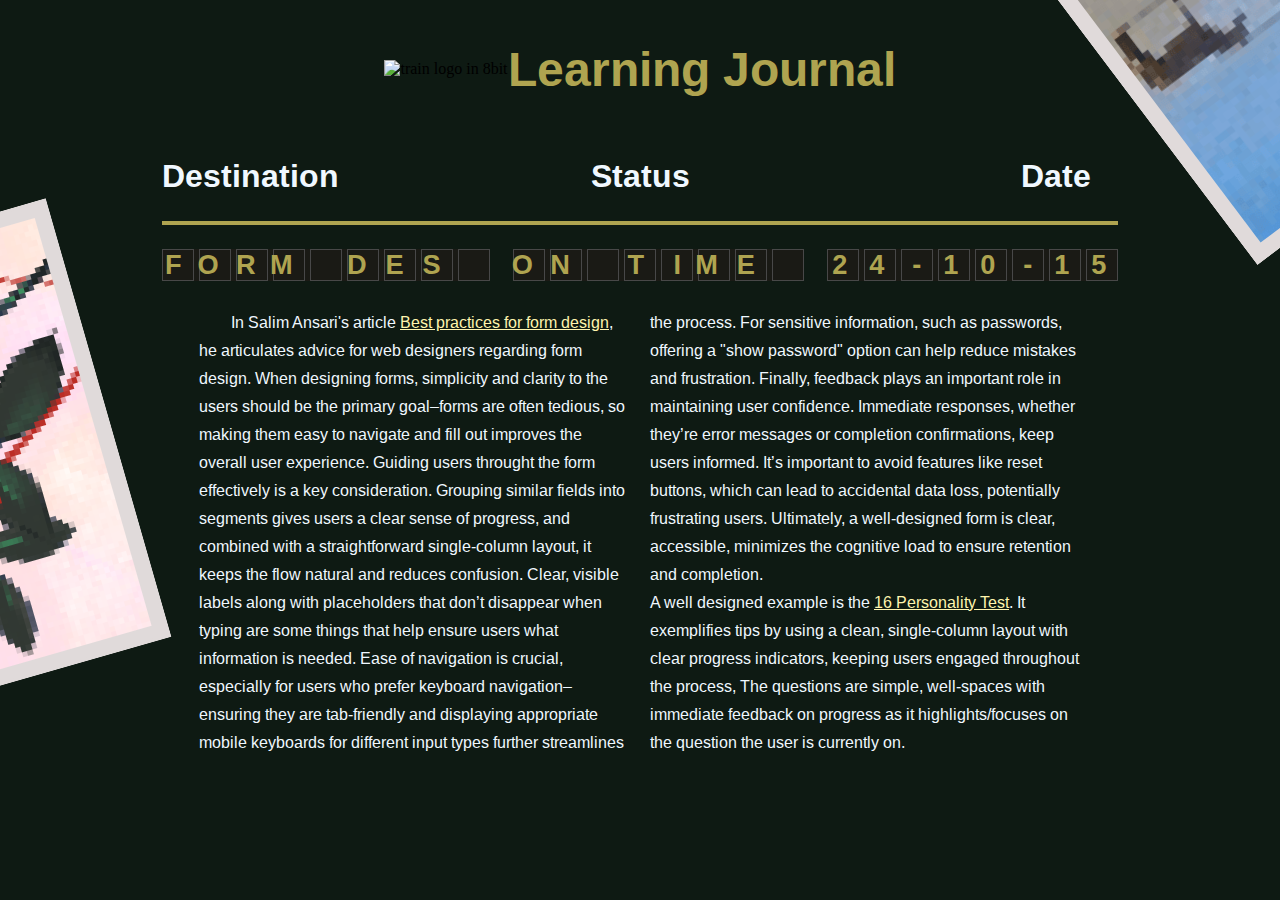
==== journal/index.html @ 00fc0b47 "added css and html code" ====
<!DOCTYPE html>
<html lang="en">
<head>
    <meta charset="UTF-8">
    <meta name="viewport" content="width=device-width, initial-scale=1.0">
    <title>Learning Journal</title>

    <!-- normalize link -->
    <link href="https://cdnjs.cloudflare.com/ajax/libs/normalize/8.0.1/normalize.min.css" rel="stylesheet">

    <!-- stylesheet -->
    <link href="https://fonts.googleapis.com/css2?family=Arimo:wght@500&display=swap" rel="stylesheet">
    <link rel="stylesheet" href="styles.css">
</head>

<body>
    <div class="backgroundDecor">
        <img src="../images/postcard1.png" alt="image of a pixelated leaf bunch">
        <img src="../images/postcard2.png" alt="image of a pixelated horse at the beach">
    </div>

    <header>
        <div class="headerSegment">
            <img src="../images/trainLogo.png" alt="train logo in 8bit">
            <h1>Learning Journal</h1>
        </div>
        
        <div>
            <h2>Destination</h2>
            <h2>Status</h2>
            <h2>Date</h2>
        </div>
    </header>

    <main>
        <article>
            <div>
                <h3 class="letterContainer">
                    <span class="letterBox">F</span>
                    <span class="letterBox">O</span>
                    <span class="letterBox">R</span>
                    <span class="letterBox">M</span>
                    <span class="letterBox"></span>
                    <span class="letterBox">D</span>
                    <span class="letterBox">E</span>
                    <span class="letterBox">S</span>
                    <span class="letterBox"></span>
                </h3>
                <h3 class="letterContainer">
                    <span class="letterBox">O</span>
                    <span class="letterBox">N</span>
                    <span class="letterBox"></span>
                    <span class="letterBox">T</span>
                    <span class="letterBox">I</span>
                    <span class="letterBox">M</span>
                    <span class="letterBox">E</span>
                    <span class="letterBox"></span>
                </h3>
                <h3 class="letterContainer">
                    <span class="letterBox">2</span>
                    <span class="letterBox">4</span>
                    <span class="letterBox">-</span>
                    <span class="letterBox">1</span>
                    <span class="letterBox">0</span>
                    <span class="letterBox">-</span>
                    <span class="letterBox">1</span>
                    <span class="letterBox">5</span>
                </h3>
            </div>
            <p>In Salim Ansari's article <a href="https://uxdesign.cc/best-practices-for-form-design-ff5de6ca8e5f">Best practices for form design</a>, he articulates advice for web designers regarding form design. When designing forms, simplicity and clarity to the users should be the primary goal–forms are often tedious, so making them easy to navigate and fill out improves the overall user experience. Guiding users throught the form effectively is a key consideration. Grouping similar fields into segments gives users a clear sense of progress, and combined with a straightforward single-column layout, it keeps the flow natural and reduces confusion. Clear, visible labels along with placeholders that don’t disappear when typing are some things that help ensure users what information is needed. Ease of navigation is crucial, especially for users who prefer keyboard navigation–ensuring they are tab-friendly and displaying appropriate mobile keyboards for different input types further streamlines the process. For sensitive information, such as passwords, offering a "show password" option can help reduce mistakes and frustration. Finally, feedback plays an important role in maintaining user confidence. Immediate responses, whether they’re error messages or completion confirmations, keep users informed. It’s important to avoid features like reset buttons, which can lead to accidental data loss, potentially frustrating users. Ultimately, a well-designed form is clear, accessible, minimizes the cognitive load to ensure retention and completion. 
            <br>
            A well designed example is the <a href="https://www.16personalities.com/free-personality-test">16 Personality Test</a>. It exemplifies tips by using a clean, single-column layout with clear progress indicators, keeping users engaged throughout the process, The questions are simple, well-spaces with immediate feedback on progress as it highlights/focuses on the question the user is currently on.
            </p>
        </article>
    </main>
    
</body>
</html>
---- journal/styles.css ----
/* general styling */
body {
    background-color: #0e1a13;
    padding: 0 12%;
    overflow-x: hidden; 
}

h1, h2, h3 {
    font-family: "Arimo", sans-serif;
    color: #afa450;
}

h2, p {
    font-family: "Arimo", sans-serif;
    color: aliceblue;
}

a {
    color: #fff5ae;
}

.backgroundDecor img {
    position: absolute;
    border: 3px solid #e0dada;
    background-color: #e0dada;
    padding: 1%;
    z-index: -3;
}

.backgroundDecor img:first-of-type {
    transform: rotateZ(-16deg);
    right: 91%;
    top: 27%;
}

.backgroundDecor img:nth-of-type(2) {
    transform: rotateZ(143deg);
    right: -13%;
    top: -18%;
}



/* header stylling */
header {
    display: grid;
    box-shadow: 0px 4px 0px 0px rgba(175,164,80,1);
}

header .headerSegment {
    justify-content: center;
}

header div {
    display: flex;
    align-items: center;
    justify-content: space-between;
}

header h1 {
    font-size: 48px;
}

header div h2 {
    text-align: center;
    width: 125px;
    font-size: 2em;
}

/* article stylling */
article div {
    display: flex;
    align-items: center;
    justify-content: space-between;
    text-align: center;
}

article h3 {
    letter-spacing: 11px;
    background-color: #1a1a15;
    text-align: center;
    font-size: 1.7em;
}

article p {
    line-height: 1.75em;
    max-width: 98ch;
    text-indent: 2em;
    margin: 0 auto;
    background: #0e1a13;
    padding: 0 1%;
}

article a:hover {
    background-color: #fff5ae;
    color:#1a1a15;
}

article .letterContainer {
    display: flex;
    gap: 5px;
}

article .letterBox {
    display: flex;
    width: 30px;
    height: 30px;
    border: 1.5px solid #484848;
    font-family: 'Franklin Gothic Std', Arial, sans-serif;
    text-align: center;
    margin: 0;
    justify-content: flex-end;
    align-items: center;
    transition: transform 0.5s ease-in-out;
}

article .letterBox:hover {
    transform: rotateX(360deg);
}

article p {
    column-count: 2; /* Number of columns */
      column-gap: 20px; /* Space between columns */
}
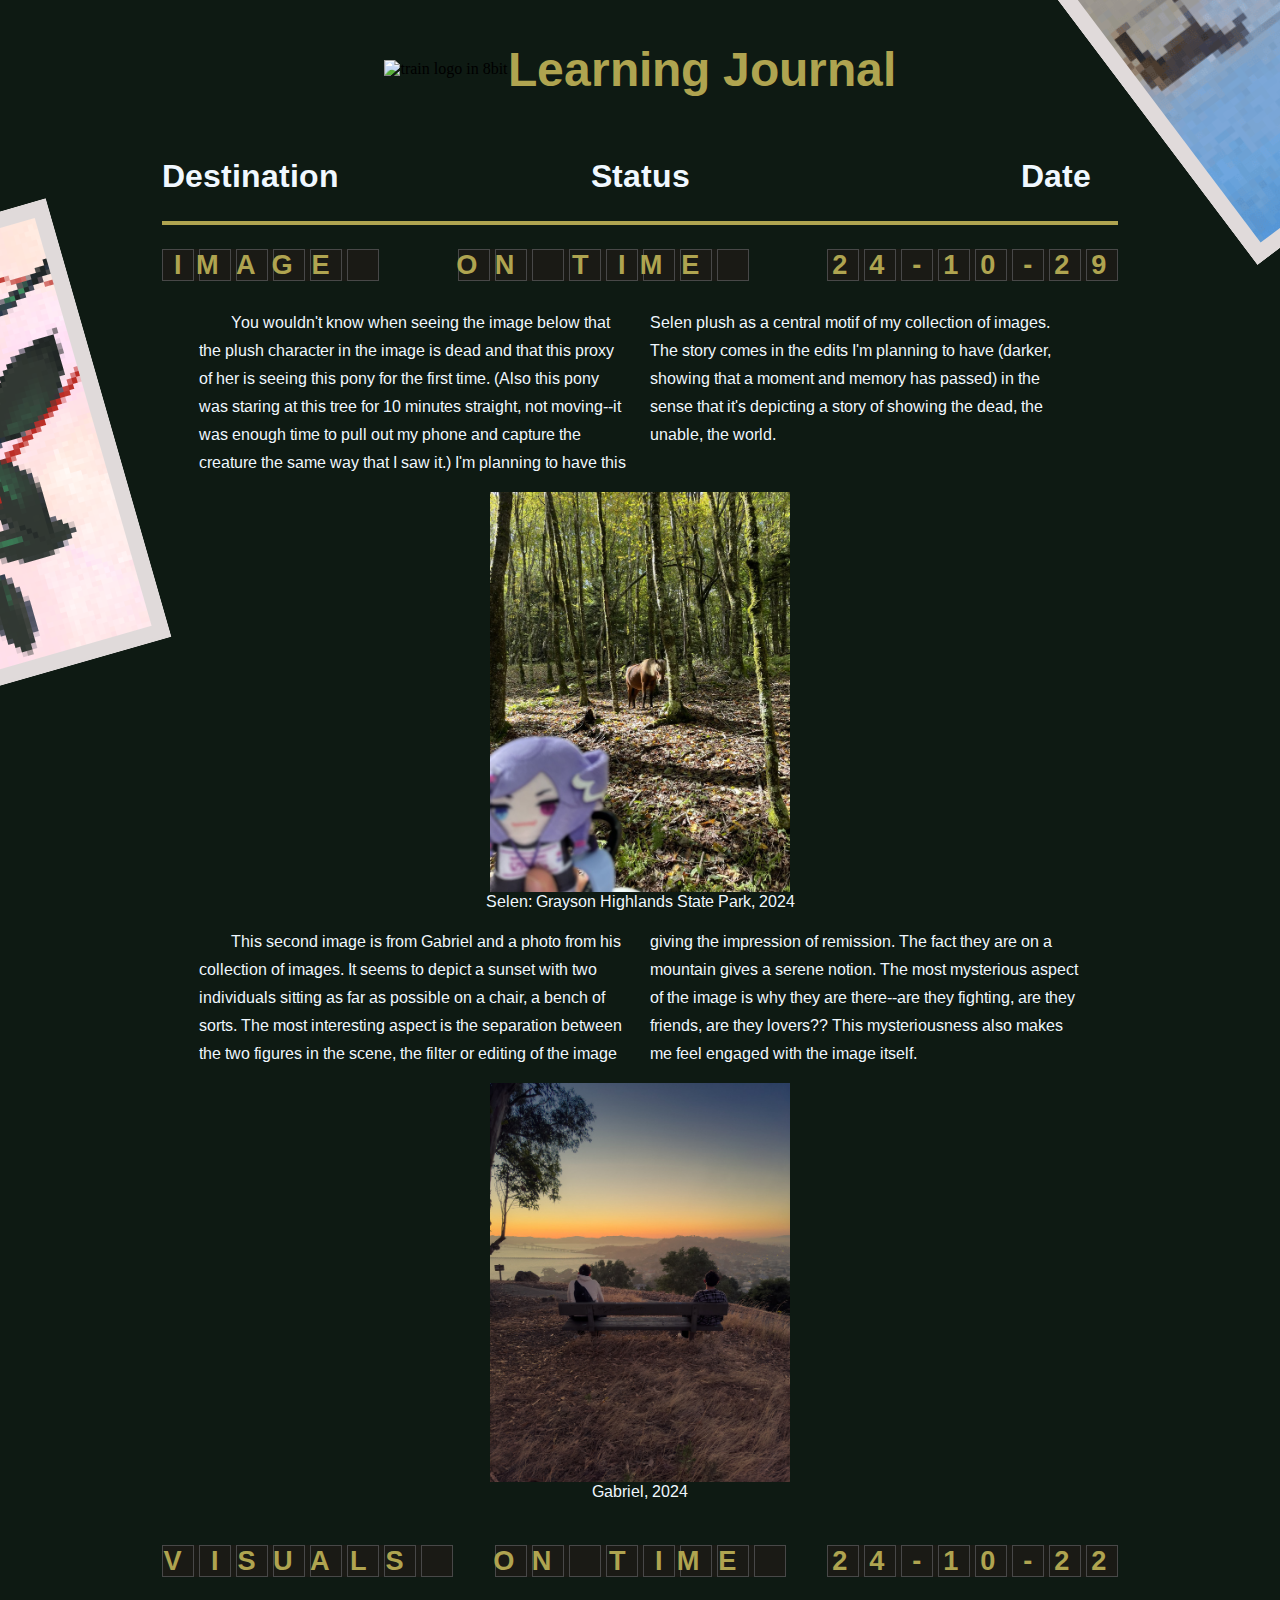
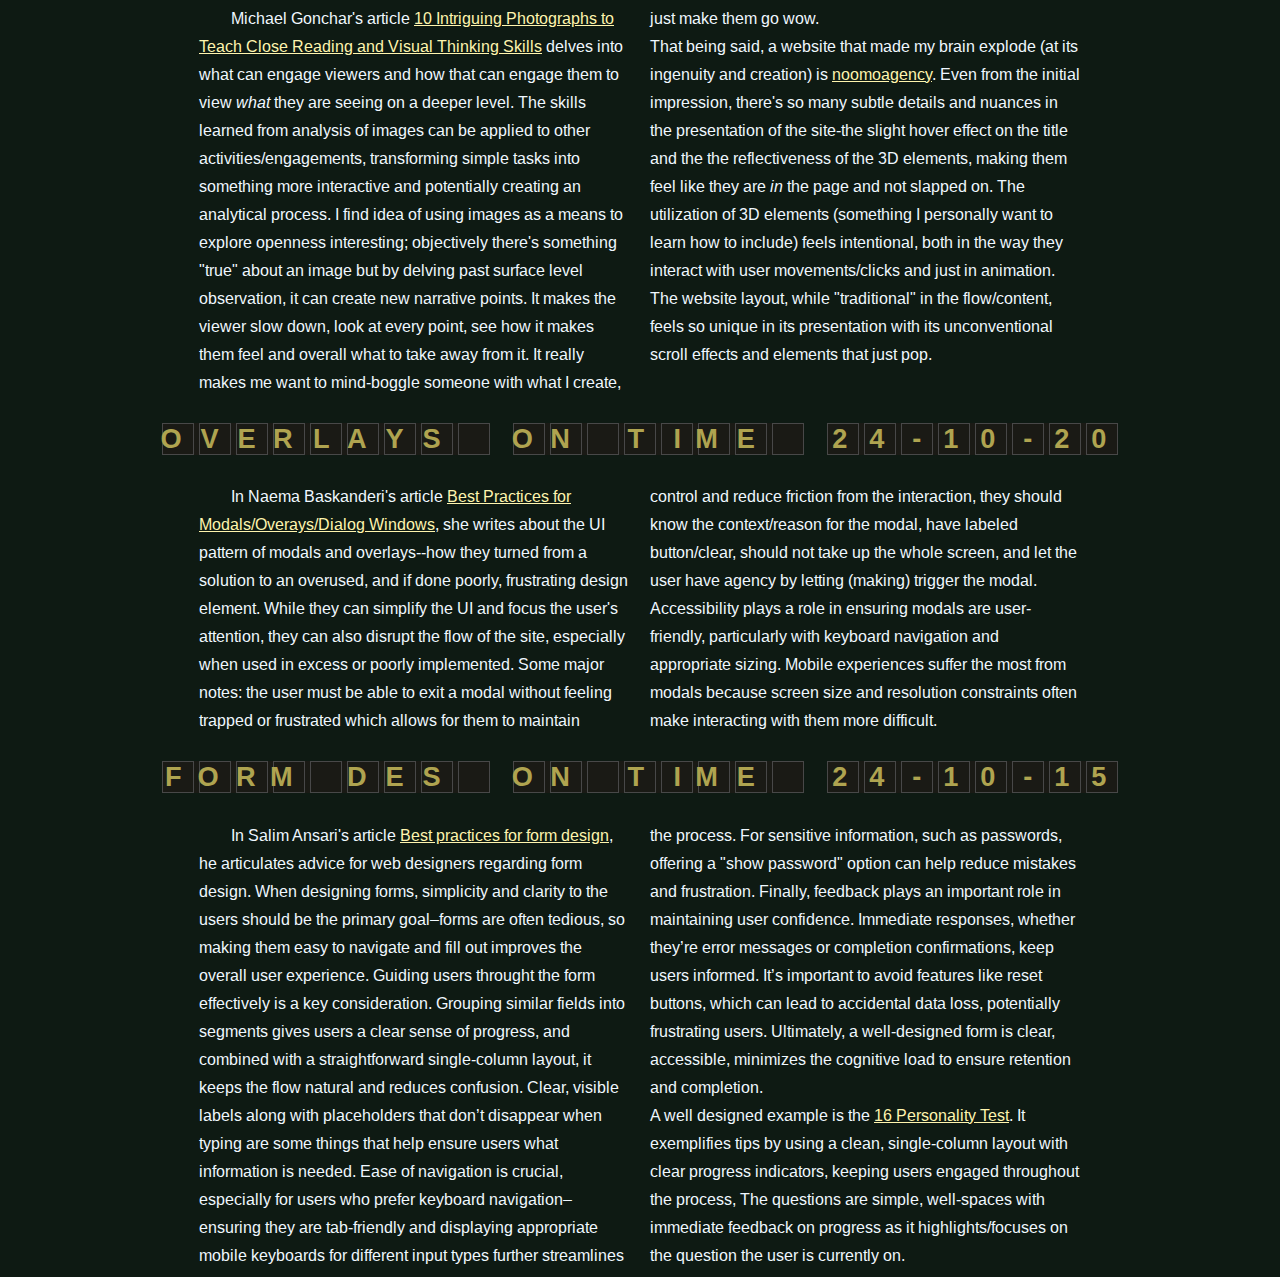
==== commit 31bf0135: "journal update" ====
--- a/journal/index.html
+++ b/journal/index.html
@@ -72,6 +72,132 @@
             A well designed example is the <a href="https://www.16personalities.com/free-personality-test">16 Personality Test</a>. It exemplifies tips by using a clean, single-column layout with clear progress indicators, keeping users engaged throughout the process, The questions are simple, well-spaces with immediate feedback on progress as it highlights/focuses on the question the user is currently on.
             </p>
         </article>
+
+        <article>
+            <div>
+                <h3 class="letterContainer">
+                    <span class="letterBox">O</span>
+                    <span class="letterBox">V</span>
+                    <span class="letterBox">E</span>
+                    <span class="letterBox">R</span>
+                    <span class="letterBox">L</span>
+                    <span class="letterBox">A</span>
+                    <span class="letterBox">Y</span>
+                    <span class="letterBox">S</span>
+                    <span class="letterBox"></span>
+                </h3>
+                <h3 class="letterContainer">
+                    <span class="letterBox">O</span>
+                    <span class="letterBox">N</span>
+                    <span class="letterBox"></span>
+                    <span class="letterBox">T</span>
+                    <span class="letterBox">I</span>
+                    <span class="letterBox">M</span>
+                    <span class="letterBox">E</span>
+                    <span class="letterBox"></span>
+                </h3>
+                <h3 class="letterContainer">
+                    <span class="letterBox">2</span>
+                    <span class="letterBox">4</span>
+                    <span class="letterBox">-</span>
+                    <span class="letterBox">1</span>
+                    <span class="letterBox">0</span>
+                    <span class="letterBox">-</span>
+                    <span class="letterBox">2</span>
+                    <span class="letterBox">0</span>
+                </h3>
+            </div>
+            <p>In Naema Baskanderi's article <a href="https://uxplanet.org/best-practices-for-modals-overlays-dialog-windows-c00c66cddd8c">Best Practices for Modals/Overays/Dialog Windows</a>, she writes about the UI pattern of modals and overlays--how they turned from a solution to an overused, and if done poorly, frustrating design element. While they can simplify the UI and focus the user's attention, they can also disrupt the flow of the site, especially when used in excess or poorly implemented. Some major notes: the user must be able to exit a modal without feeling trapped or frustrated which allows for them to maintain control and reduce friction from the interaction, they should know the context/reason for the modal, have labeled button/clear, should not take up the whole screen, and let the user have agency by letting (making) trigger the modal. Accessibility plays a role in ensuring modals are user-friendly, particularly with keyboard navigation and appropriate sizing. Mobile experiences suffer the most from modals because screen size and resolution constraints often make interacting with them more difficult. 
+            <br>
+            
+            </p>
+        </article>
+
+        <article>
+            <div>
+                <h3 class="letterContainer">
+                    <span class="letterBox">V</span>
+                    <span class="letterBox">I</span>
+                    <span class="letterBox">S</span>
+                    <span class="letterBox">U</span>
+                    <span class="letterBox">A</span>
+                    <span class="letterBox">L</span>
+                    <span class="letterBox">S</span>
+                    <span class="letterBox"></span>
+                </h3>
+                <h3 class="letterContainer">
+                    <span class="letterBox">O</span>
+                    <span class="letterBox">N</span>
+                    <span class="letterBox"></span>
+                    <span class="letterBox">T</span>
+                    <span class="letterBox">I</span>
+                    <span class="letterBox">M</span>
+                    <span class="letterBox">E</span>
+                    <span class="letterBox"></span>
+                </h3>
+                <h3 class="letterContainer">
+                    <span class="letterBox">2</span>
+                    <span class="letterBox">4</span>
+                    <span class="letterBox">-</span>
+                    <span class="letterBox">1</span>
+                    <span class="letterBox">0</span>
+                    <span class="letterBox">-</span>
+                    <span class="letterBox">2</span>
+                    <span class="letterBox">2</span>
+                </h3>
+            </div>
+            <p>Michael Gonchar's article <a href="https://archive.nytimes.com/learning.blogs.nytimes.com/2015/02/27/10-intriguing-photographs-to-teach-close-reading-and-visual-thinking-skills/">10 Intriguing Photographs to Teach Close Reading and Visual Thinking Skills</a> delves into what can engage viewers and how that can engage them to view <em>what</em> they are seeing on a deeper level. The skills learned from analysis of images can be applied to other activities/engagements, transforming simple tasks into something more interactive and potentially creating an analytical process. I find idea of using images as a means to explore openness interesting; objectively there's something "true" about an image but by delving past surface level observation, it can create new narrative points. It makes the viewer slow down, look at every point, see how it makes them feel and overall what to take away from it. It really makes me want to mind-boggle someone with what I create, just make them go wow. 
+            <br>
+            That being said, a website that made my brain explode (at its ingenuity and creation) is <a href="https://noomoagency.com/">noomoagency</a>. Even from the initial impression, there's so many subtle details and nuances in the presentation of the site-the slight hover effect on the title and the the reflectiveness of the 3D elements, making them feel like they are <em>in</em> the page and not slapped on. The utilization of 3D elements (something I personally want to learn how to include) feels intentional, both in the way they interact with user movements/clicks and just in animation. The website layout, while "traditional" in the flow/content, feels so unique in its presentation with its unconventional scroll effects and elements that just pop.
+            
+            </p>
+        </article>
+
+        <article>
+            <div>
+                <h3 class="letterContainer">
+                    <span class="letterBox">I</span>
+                    <span class="letterBox">M</span>
+                    <span class="letterBox">A</span>
+                    <span class="letterBox">G</span>
+                    <span class="letterBox">E</span>
+                    <span class="letterBox"></span>
+                </h3>
+                <h3 class="letterContainer">
+                    <span class="letterBox">O</span>
+                    <span class="letterBox">N</span>
+                    <span class="letterBox"></span>
+                    <span class="letterBox">T</span>
+                    <span class="letterBox">I</span>
+                    <span class="letterBox">M</span>
+                    <span class="letterBox">E</span>
+                    <span class="letterBox"></span>
+                </h3>
+                <h3 class="letterContainer">
+                    <span class="letterBox">2</span>
+                    <span class="letterBox">4</span>
+                    <span class="letterBox">-</span>
+                    <span class="letterBox">1</span>
+                    <span class="letterBox">0</span>
+                    <span class="letterBox">-</span>
+                    <span class="letterBox">2</span>
+                    <span class="letterBox">9</span>
+                </h3>
+            </div>
+            <p> You wouldn't know when seeing the image below that the plush character in the image is dead and that this proxy of her is seeing this pony for the first time. (Also this pony was staring at this tree for 10 minutes straight, not moving--it was enough time to pull out my phone and capture the creature  the same way that I saw it.) I'm planning to have this Selen plush as a central motif of my collection of images. The story comes in the edits I'm planning to have (darker, showing that a moment and memory has passed) in the sense that it's depicting a story of showing the dead, the unable, the world.
+            </p>
+                <figure>
+                    <img src="images/myImage.jpg" alt="Selen with a pony">
+                    <figcaption>Selen: Grayson Highlands State Park, 2024</figcaption>
+                </figure>
+            <p>
+                This second image is from Gabriel and a photo from his collection of images. It seems to depict a sunset with two individuals sitting as far as possible on a chair, a bench of sorts. The most interesting aspect is the separation between the two figures in the scene, the filter or editing of the image giving the impression of remission. The fact they are on a mountain gives a serene notion. The most mysterious aspect of the image is why they are there--are they fighting, are they friends, are they lovers?? This mysteriousness also makes me feel engaged with the image itself.
+            </p>
+                <figure>
+                    <img src="images/gabrielImage.jpg" alt="sunset wth two people on the bench">
+                    <figcaption>Gabriel, 2024</figcaption>
+                </figure>
+        </article>
     </main>
     
 </body>
--- a/journal/styles.css
+++ b/journal/styles.css
@@ -10,7 +10,7 @@
     color: #afa450;
 }
 
-h2, p {
+h2, p, figcaption {
     font-family: "Arimo", sans-serif;
     color: aliceblue;
 }
@@ -39,6 +39,10 @@
     top: -18%;
 }
 
+main {
+    display: flex;
+    flex-direction: column-reverse;
+}
 
 
 /* header stylling */
@@ -120,5 +124,17 @@
 
 article p {
     column-count: 2; /* Number of columns */
-      column-gap: 20px; /* Space between columns */
+    column-gap: 20px; /* Space between columns */
 }
+
+article figcaption {
+    text-align: center
+}
+
+article img {
+    width: 300px;
+    height: auto;
+    display: block;
+    margin-left: auto;
+    margin-right: auto;
+}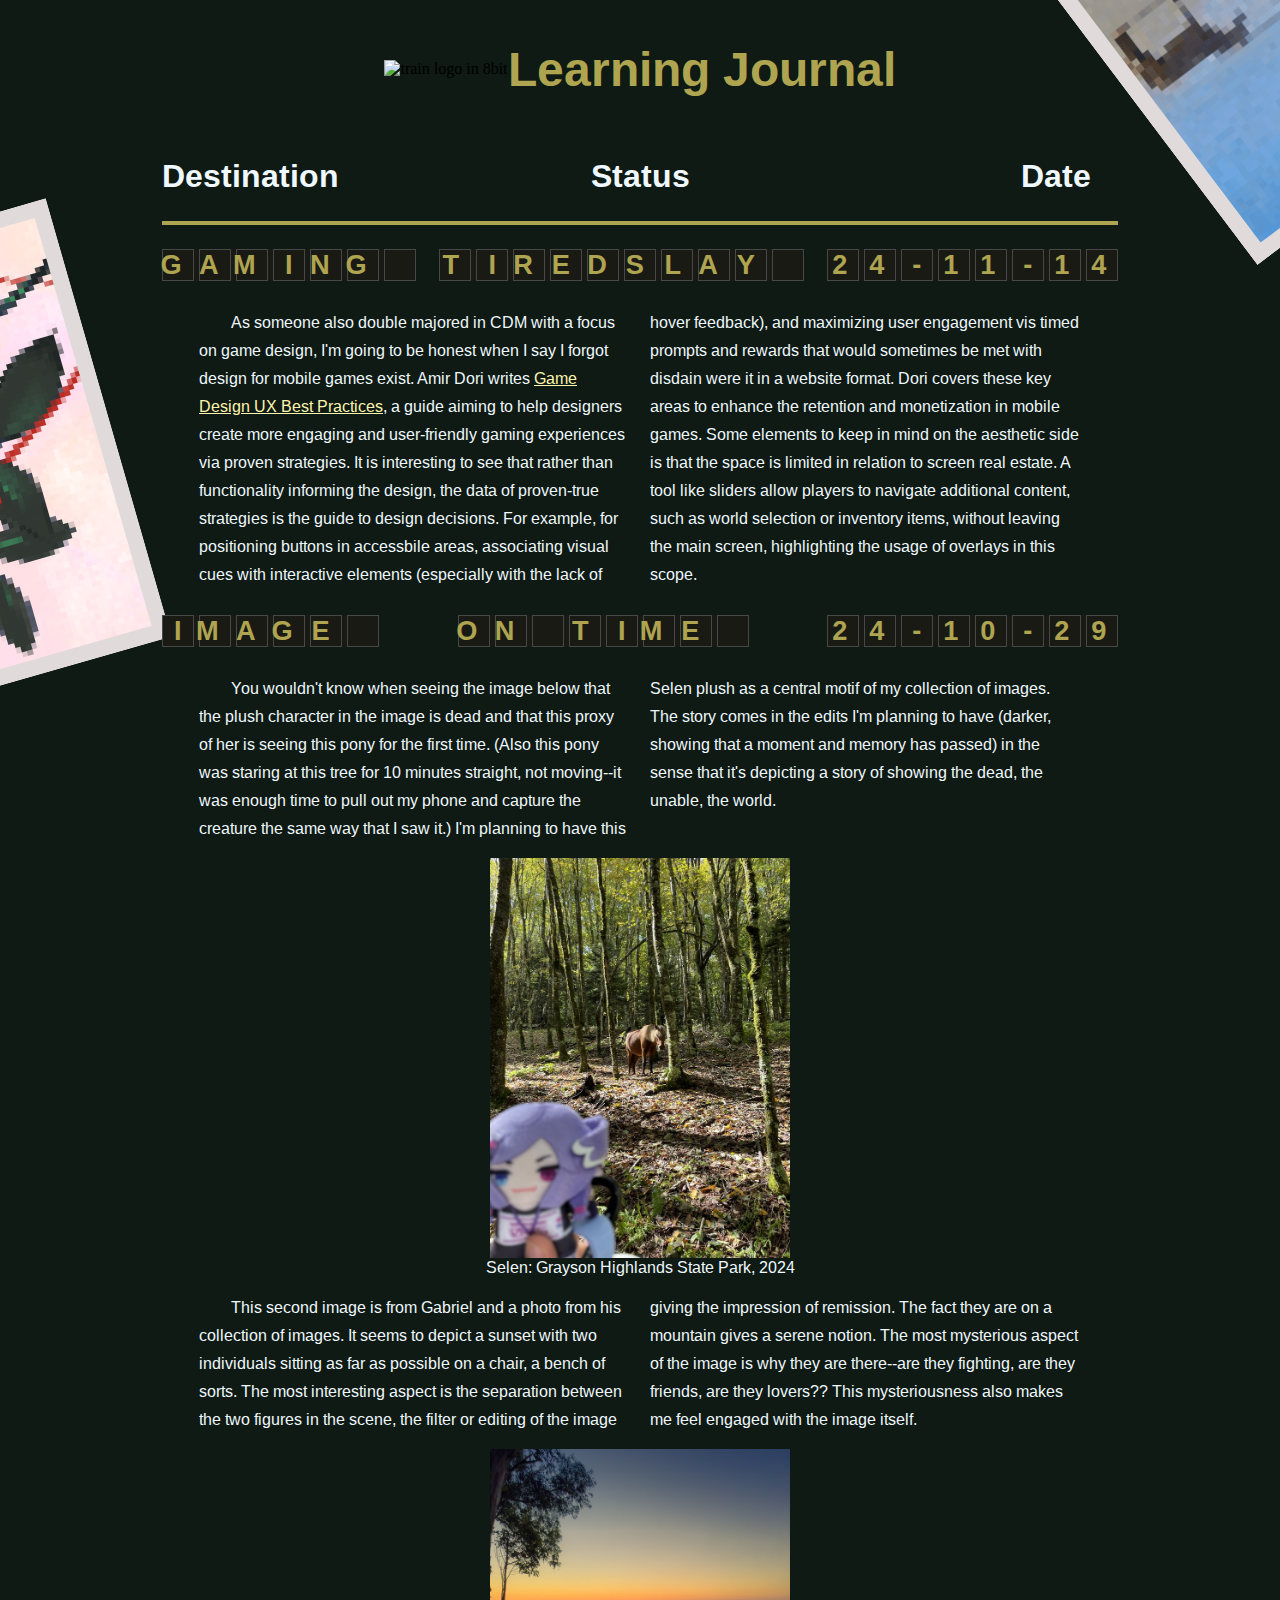
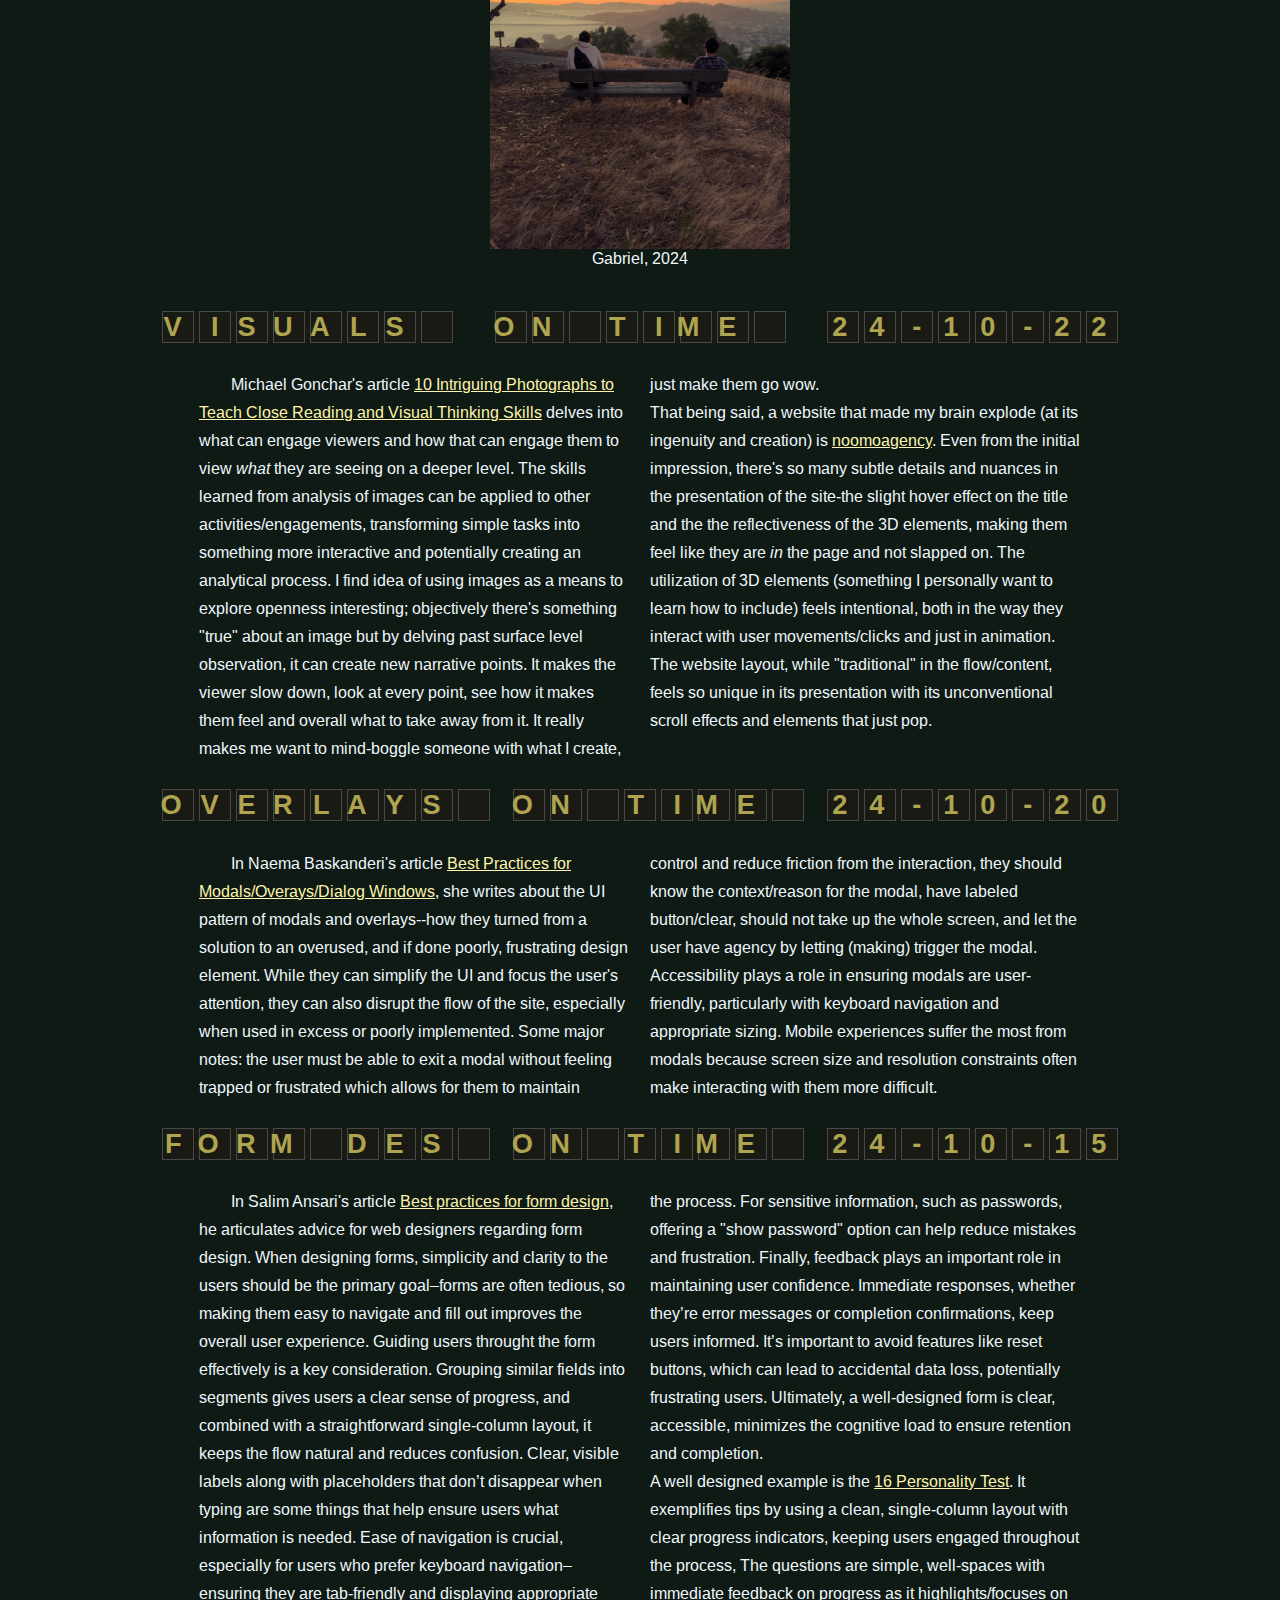
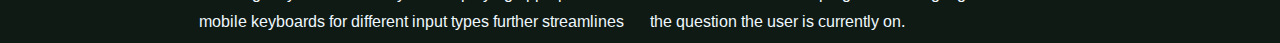
==== commit 625fde39: "journal entry" ====
--- a/journal/index.html
+++ b/journal/index.html
@@ -29,6 +29,7 @@
             <h2>Destination</h2>
             <h2>Status</h2>
             <h2>Date</h2>
+            
         </div>
     </header>
 
@@ -198,6 +199,44 @@
                     <figcaption>Gabriel, 2024</figcaption>
                 </figure>
         </article>
+
+        <article>
+            <div>
+                <h3 class="letterContainer">
+                    <span class="letterBox">G</span>
+                    <span class="letterBox">A</span>
+                    <span class="letterBox">M</span>
+                    <span class="letterBox">I</span>
+                    <span class="letterBox">N</span>
+                    <span class="letterBox">G</span>
+                    <span class="letterBox"></span>
+                </h3>
+                <h3 class="letterContainer">
+                    <span class="letterBox">T</span>
+                    <span class="letterBox">I</span>
+                    <span class="letterBox">R</span>
+                    <span class="letterBox">E</span>
+                    <span class="letterBox">D</span>
+                    <span class="letterBox">S</span>
+                    <span class="letterBox">L</span>
+                    <span class="letterBox">A</span>
+                    <span class="letterBox">Y</span>
+                    <span class="letterBox"> </span>
+                </h3>
+                <h3 class="letterContainer">
+                    <span class="letterBox">2</span>
+                    <span class="letterBox">4</span>
+                    <span class="letterBox">-</span>
+                    <span class="letterBox">1</span>
+                    <span class="letterBox">1</span>
+                    <span class="letterBox">-</span>
+                    <span class="letterBox">1</span>
+                    <span class="letterBox">4</span>
+                </h3>
+            </div>
+            <p> As someone also double majored in CDM with a focus on game design, I'm going to be honest when I say I forgot design for mobile games exist. Amir Dori writes <a href="https://uxplanet.org/game-design-ux-best-practices-guide-4a3078c32099">Game Design UX Best Practices</a>, a guide aiming to help designers create more engaging and user-friendly gaming experiences via proven strategies. It is interesting to see that rather than functionality informing the design, the data of proven-true strategies is the guide to design decisions. For example, for positioning buttons in accessbile areas, associating visual cues with interactive elements (especially with the lack of hover feedback), and maximizing user engagement vis timed prompts and rewards that would sometimes be met with disdain were it in a website format. Dori covers these key areas to enhance the retention and monetization in mobile games. Some elements to keep in mind on the aesthetic side is that the space is limited in relation to screen real estate. A tool like sliders allow players to navigate additional content, such as world selection or inventory items, without leaving the main screen, highlighting the usage of overlays in this scope. 
+            </p>
+        </article>
     </main>
     
 </body>
